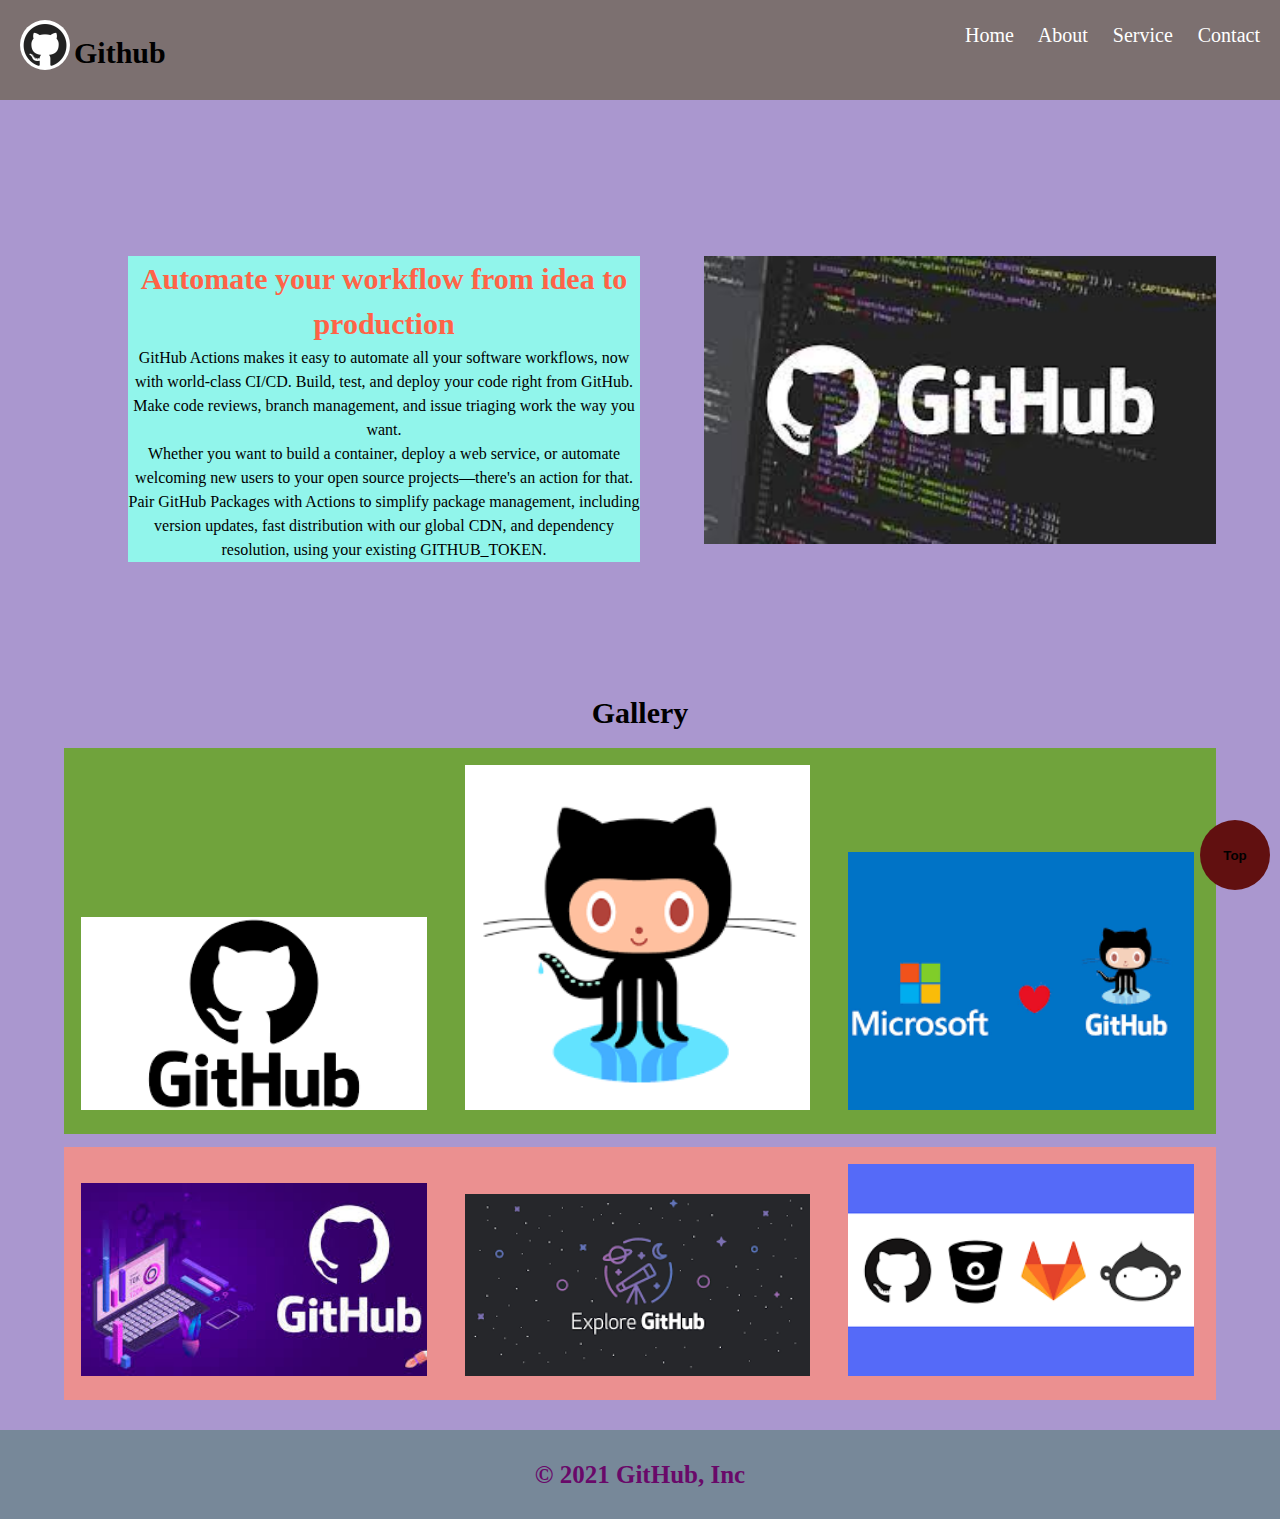
==== block-BHaabg/index.html @ 3b45cd4c "Positioning element assignment-2" ====
<!-- ### Exercise

1. Create a simple page having a header, main content, and a footer.

2. Inside the header keep the logo to the left and all the navigation to the right.

3. The header must be fixed at the top of the page.

4. Inside the main content take an article section having two columns. In the first column put a heading and some introductory text of the article and in the second column take an image.

5. After the article section, take a gallery section, in which there will be two rows and in both the row there will be three columns. Each column must have a different image.

6. After the gallery section footer will come.

7. Take a circular button at the right bottom corner of the page and keep its position fixed. The button should always take to the top of the page once clicked. -->


<!DOCTYPE html>
<html lang="en">
<head>
    <meta charset="UTF-8">
    <meta http-equiv="X-UA-Compatible" content="IE=edge">
    <meta name="viewport" content="width=device-width, initial-scale=1.0">
    <title>Positioning content assignment-2</title>
    <link rel="stylesheet" href="assets/stylesheet/style.css">
</head>
<body>
    <header class="header clearfix">
        <div class="logo-image">
        <img src="assets/media/logo.jpg" alt="">
         <h2>Github</h2>
        </div>
        <nav>
            <a href="index.html"target="_blank">Home</a>
            <a href="about.html"target="_blank">About</a>
            <a href="service.html"target="_blank">Service</a>
            <a href="contact.html"target="_blank">Contact</a>
        </nav>
    </header>
    <main class="main">
        <section>
            <article class="container-article clearfix">
                <div class="article-heading">
                    <h1>Automate your workflow from idea to production</h1>
                    <p>GitHub Actions makes it easy to automate all your software workflows, now with world-class CI/CD. Build, test, and deploy your code right from GitHub. Make code reviews, branch management, and issue triaging work the way you want.</p>
                    <p>Whether you want to build a container, deploy a web service, or automate welcoming new users to your open source projects—there's an action for that. Pair GitHub Packages with Actions to simplify package management, including version updates, fast distribution with our global CDN, and dependency resolution, using your existing GITHUB_TOKEN.</p>
                  </div>
                <div class="article-image">
                    <img src="assets/media/image1.jpeg" alt="">
                </div>
            </article>
        </section>
        <button class="top-button">
            <p>Top</p>
        </button>
        <section class="container-article">
            <h3>Gallery</h3>
            <div class="gallery-image gallery-color-1">
                        <img src="assets/media/image2.png" alt="row1-image1">
                        <img src="assets/media/image3.png" alt="row1-image2">
                        <img src="assets/media/image4.png" alt="row1-image3">
                    </div>
                    <div class="gallery-image gallery-color-2">
                        <img src="assets/media/image5.jpeg" alt="row2-image1">
                        <img src="assets/media/image6.png" alt="row2-image2">
                        <img src="assets/media/image7.png" alt="row2-image3">
                </div>
        </section>
    </main>
    <footer>
        <small>&copy 2021 GitHub, Inc</small>
    </footer>
</body>
</html>
---- block-BHaabg/assets/stylesheet/style.css ----
html, body, div, span, applet, object, iframe,
h1, h2, h3, h4, h5, h6, p, blockquote, pre,
a, abbr, acronym, address, big, cite, code,
del, dfn, em, img, ins, kbd, q, s, samp,
small, strike, strong, sub, sup, tt, var,
b, u, i, center,
dl, dt, dd, ol, ul, li,
fieldset, form, label, legend,
table, caption, tbody, tfoot, thead, tr, th, td,
article, aside, canvas, details, embed, 
figure, figcaption, footer, header, hgroup, 
menu, nav, output, ruby, section, summary,
time, mark, audio, video {
	margin: 0;
	padding: 0;
	border: 0;
	font-size: 100%;
	font: inherit;
	vertical-align: baseline;
}
/* HTML5 display-role reset for older browsers */
article, aside, details, figcaption, figure, 
footer, header, hgroup, menu, nav, section {
	display: block;
}
body {
	line-height: 1;
}
ol, ul {
	list-style: none;
}
blockquote, q {
	quotes: none;
}
blockquote:before, blockquote:after,
q:before, q:after {
	content: '';
	content: none;
}
table {
	border-collapse: collapse;
	border-spacing: 0;
}





body {
    line-height: 1.5;
    background-color: rgb(170, 151, 207);
}
/*---header---*/
.header {
    background-color: rgb(124, 112, 112);
    position: fixed;
    width: 100%;
    height: 100px;
    top: 0;
}
h2 {
    font-size: 30px;
    font-weight: bold;
    display: inline-block;
    vertical-align: top;
    margin-top: 10px;
}
nav {
    float: right;
    padding-top: 20px;
    font-size: 20px;
    word-spacing: 20px;
    margin-right: 20px;
}
nav a {
    text-decoration: none;
    color: white;
}
.logo-image {
    display: inline-block;
    height: 50px;
    margin-top: 20px;
    margin-left: 20px;
}
.logo-image img {
    width: 50px;
    height: 50px;
    border-radius: 50%;
}
.top-button {
    width: 70px;
    height: 70px;
    border-radius: 50%;
    background-color: rgb(97, 16, 16);
    border: none;
    font-weight: bold;
    bottom: 10px;
    right: 10px;
    position: fixed;

}
.container-article {
    width: 100%;
    margin-top: 10%;

}
.article-heading {
    float: left;
    width: 40%;
    margin-left: 10%;
    text-align: center;
    margin-top: 10%;
    background-color: rgb(145, 245, 235);
}
h1 {
    font-size: 30px;
    text-align: center;
    font-weight: bold;
    color: tomato;
}
h3 {
    text-align: center;
    font-size: 30px;
    font-weight: bold;
}
.article-image {
    float: left;
    width: 40%;
    margin-left: 5%;
    margin-top: 10%;

}
.article-image img {
 width: 100%;
}
.gallery-image {
   
    margin: 1% 5%;

}
.container-article h3 {
    margin-top: 3%;
}

.gallery-image img {
    width: 30%;
    margin: 17px;
}
.gallery-color-1 {
    background-color: rgb(112, 163, 60);
}
.gallery-color-2 {
    background-color: rgb(235, 144, 144);
    margin-bottom: 30px;
}
/*----clearfix----*/
.clearfix::before, .clearfix::after {
    content:"";
    display: table;
}
.clearfix::after {
    clear: both;
}

/* footer */
footer {
    background-color: lightslategray;
    padding: 2%;
    font-size: 25px;
    font-weight: bold;
    color: rgb(105, 9, 105);
    text-align: center;
}
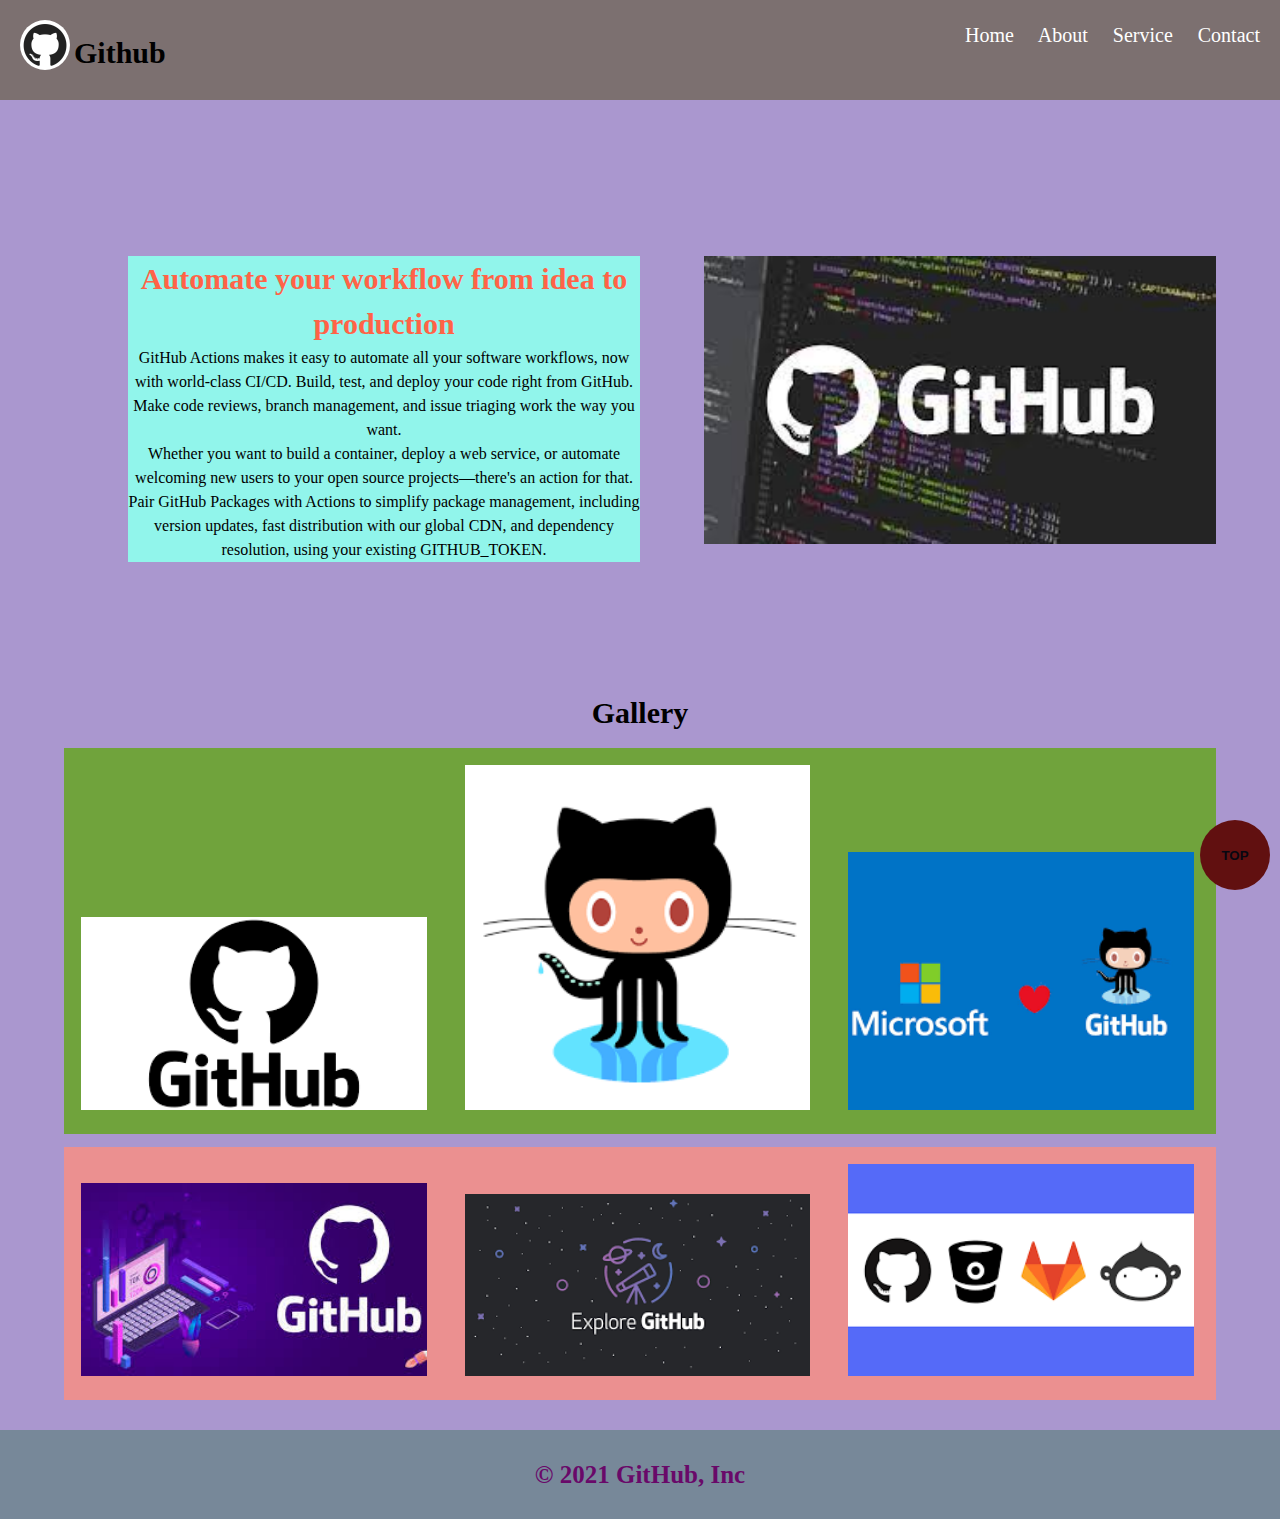
==== commit b80b7603: "Modify top button" ====
--- a/block-BHaabg/index.html
+++ b/block-BHaabg/index.html
@@ -37,7 +37,7 @@
             <a href="contact.html"target="_blank">Contact</a>
         </nav>
     </header>
-    <main class="main">
+    <main class="main" id="top">
         <section>
             <article class="container-article clearfix">
                 <div class="article-heading">
@@ -50,9 +50,10 @@
                 </div>
             </article>
         </section>
-        <button class="top-button">
-            <p>Top</p>
+        <button>
+          <a href="#top">TOP</a>
         </button>
+
         <section class="container-article">
             <h3>Gallery</h3>
             <div class="gallery-image gallery-color-1">
--- a/block-BHaabg/assets/stylesheet/style.css
+++ b/block-BHaabg/assets/stylesheet/style.css
@@ -50,6 +50,9 @@
     line-height: 1.5;
     background-color: rgb(170, 151, 207);
 }
+a {
+    text-decoration: none;
+}
 /*---header---*/
 .header {
     background-color: rgb(124, 112, 112);
@@ -73,7 +76,6 @@
     margin-right: 20px;
 }
 nav a {
-    text-decoration: none;
     color: white;
 }
 .logo-image {
@@ -87,7 +89,7 @@
     height: 50px;
     border-radius: 50%;
 }
-.top-button {
+button {
     width: 70px;
     height: 70px;
     border-radius: 50%;
@@ -97,7 +99,9 @@
     bottom: 10px;
     right: 10px;
     position: fixed;
-
+}
+button a {
+    color: rgb(7, 7, 17);
 }
 .container-article {
     width: 100%;
